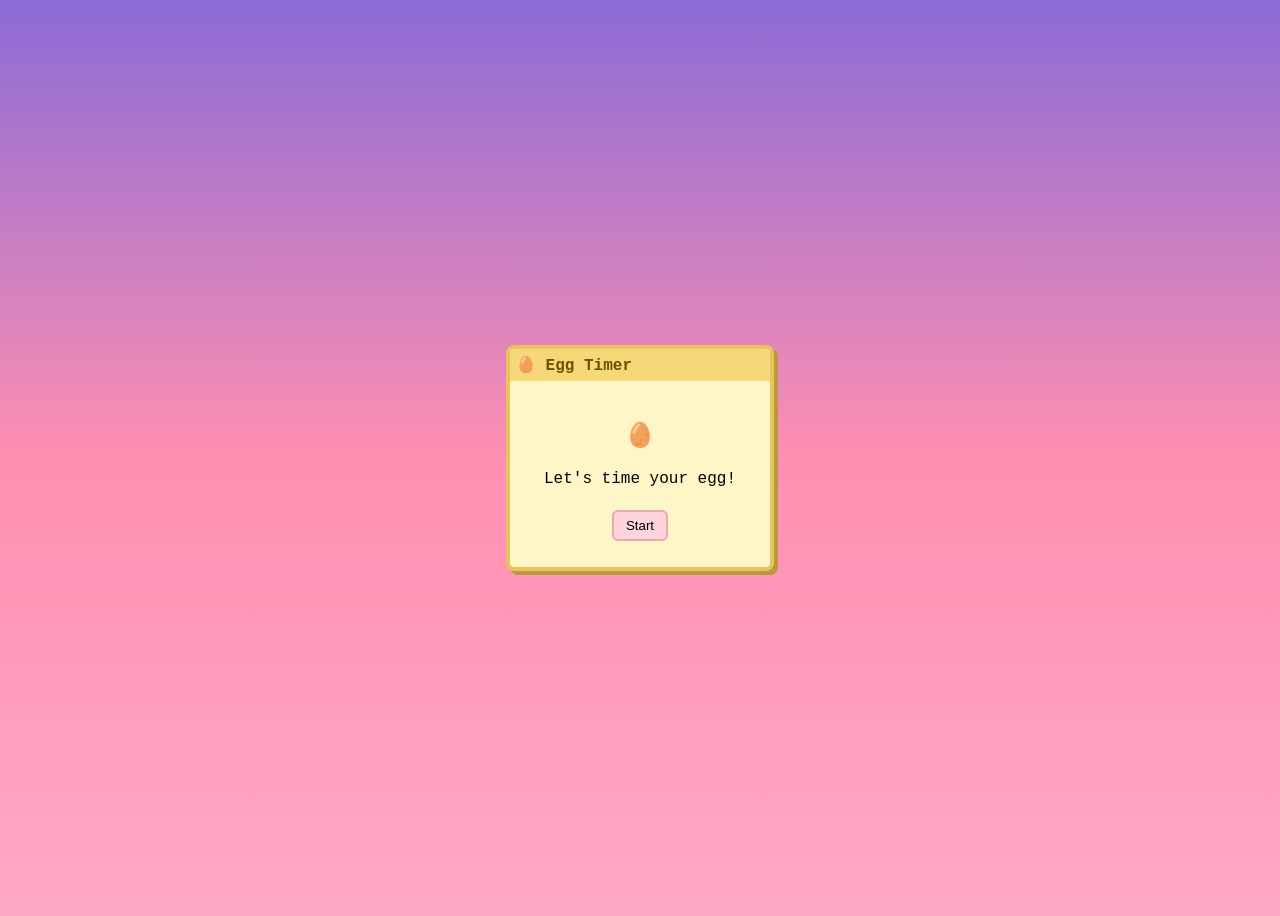
==== ovos-bra-main/index.html @ 8fda32d3 "new file:   CRUD - Questionario/__pycache__/models.cpython-313.pyc 	new file:   CRUD - Questionario/" ====
<!DOCTYPE html>
<html>
<head>
<meta charset="UTF-8">
<title>Egg Timer</title>
<link rel="stylesheet" href="style.css">
</head>

<body>

<div class="window">

<div class="title-bar">
<span>🥚 Egg Timer</span>
</div>

<div class="window-body">

<div id="startScreen">
<h2>🥚</h2>
<p>Let's time your egg!</p>
<button onclick="showOptions()">Start</button>
</div>

<div id="optionsScreen" class="hidden">
<p>Choose your egg</p>

<button onclick="startTimer(180)">Soft</button>
<button onclick="startTimer(300)">Medium</button>
<button onclick="startTimer(420)">Hard</button>

</div>

<div id="timerScreen" class="hidden">
<h1 id="time">03:00</h1>
<p>🥚 Cooking...</p>
</div>

<div id="doneScreen" class="hidden">
<h2>🍳</h2>
<p>Your egg is done!</p>
<button onclick="restart()">Restart</button>
</div>

</div>
</div>

<script src="script.js"></script>

</body>
</html>
---- ovos-bra-main/style.css ----
body{
background: linear-gradient(180deg,#8b6bd6,#ff8fb1,#ffa9c6);
font-family: 'Courier New', monospace;
display:flex;
justify-content:center;
align-items:center;
height:100vh;
}

.window{
width:260px;
background:#fff6c7;
border:4px solid #e6c35c;
border-radius:8px;
box-shadow:4px 4px 0px #b89a3c;
}

.title-bar{
background:#f6d878;
color:#6b5200;
padding:6px;
font-weight:bold;
display:flex;
justify-content:space-between;
}

.window-body{
padding:20px;
text-align:center;
}

button{
background:#ffd4dc;
border:2px solid #e6a8b3;
padding:6px 12px;
margin:6px;
border-radius:6px;
cursor:pointer;
}

button:active{
border-top:2px solid #404040;
border-left:2px solid #404040;
border-right:2px solid white;
border-bottom:2px solid white;
}

.hidden{
display:none;
}

h1{
font-size:50px;
font-weight:bold;
color:#5a2d1f;
}
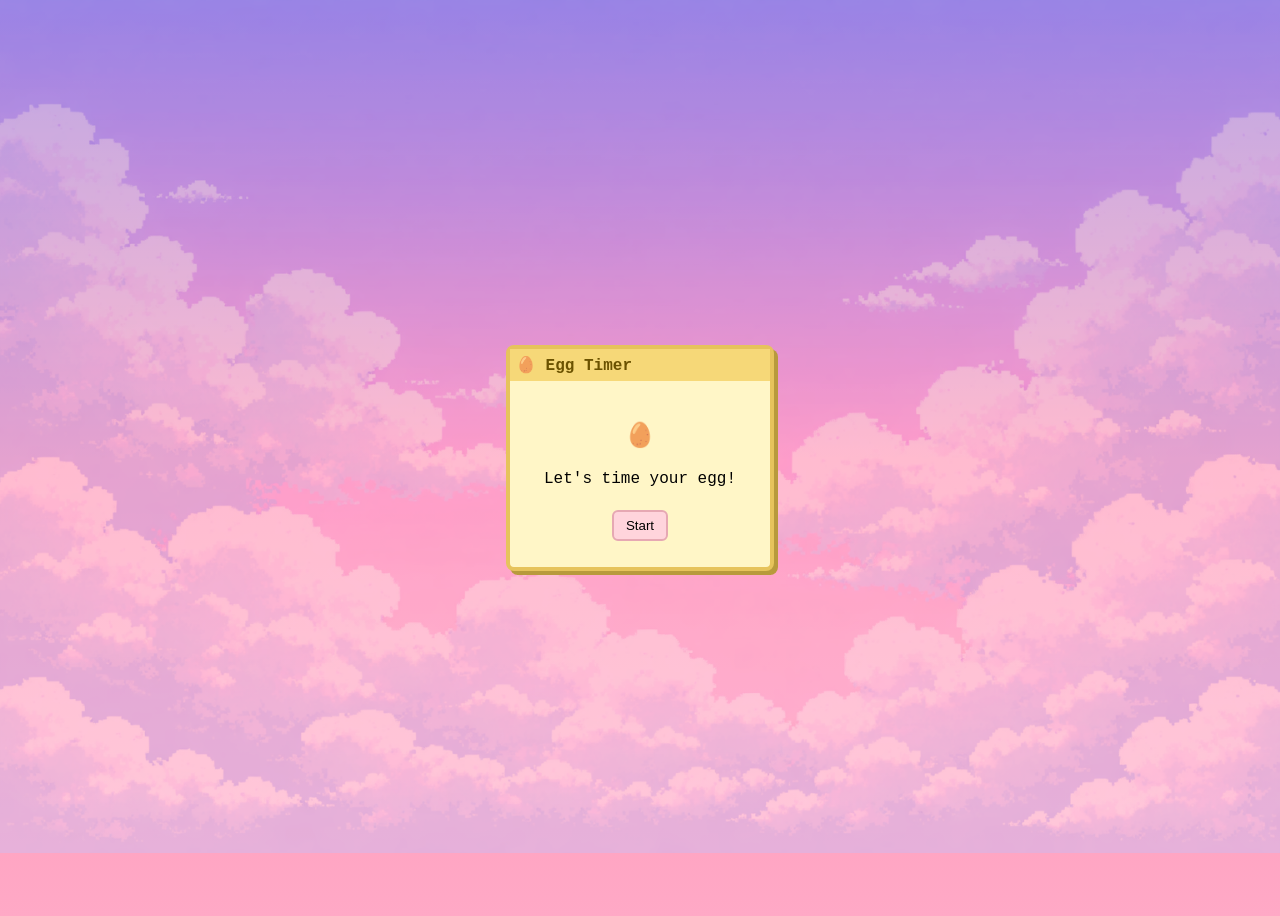
==== commit 90450871: "modified:   CRUD - Questionario/instance/dados.db 	modified:   CRUD - Questionario/main.py 	new file" ====
--- a/ovos-bra-main/index.html
+++ b/ovos-bra-main/index.html
@@ -7,6 +7,8 @@
 </head>
 
 <body>
+
+<div class="clouds"></div>
 
 <div class="window">
 
--- a/ovos-bra-main/style.css
+++ b/ovos-bra-main/style.css
@@ -54,3 +54,28 @@
 font-weight:bold;
 color:#5a2d1f;
 }
+
+.clouds{
+position:fixed;
+top:0;
+left:0;
+width:100%;
+height:100%;
+background:url("clouds.png");
+background-repeat:repeat-x;
+background-size:contain;
+animation:cloudMove 60s linear infinite;
+opacity:0.4;
+pointer-events:none;
+z-index:-1;
+}
+
+@keyframes cloudMove{
+0%{
+background-position:0 0;
+}
+
+100%{
+background-position:10000px 0;
+}
+}
